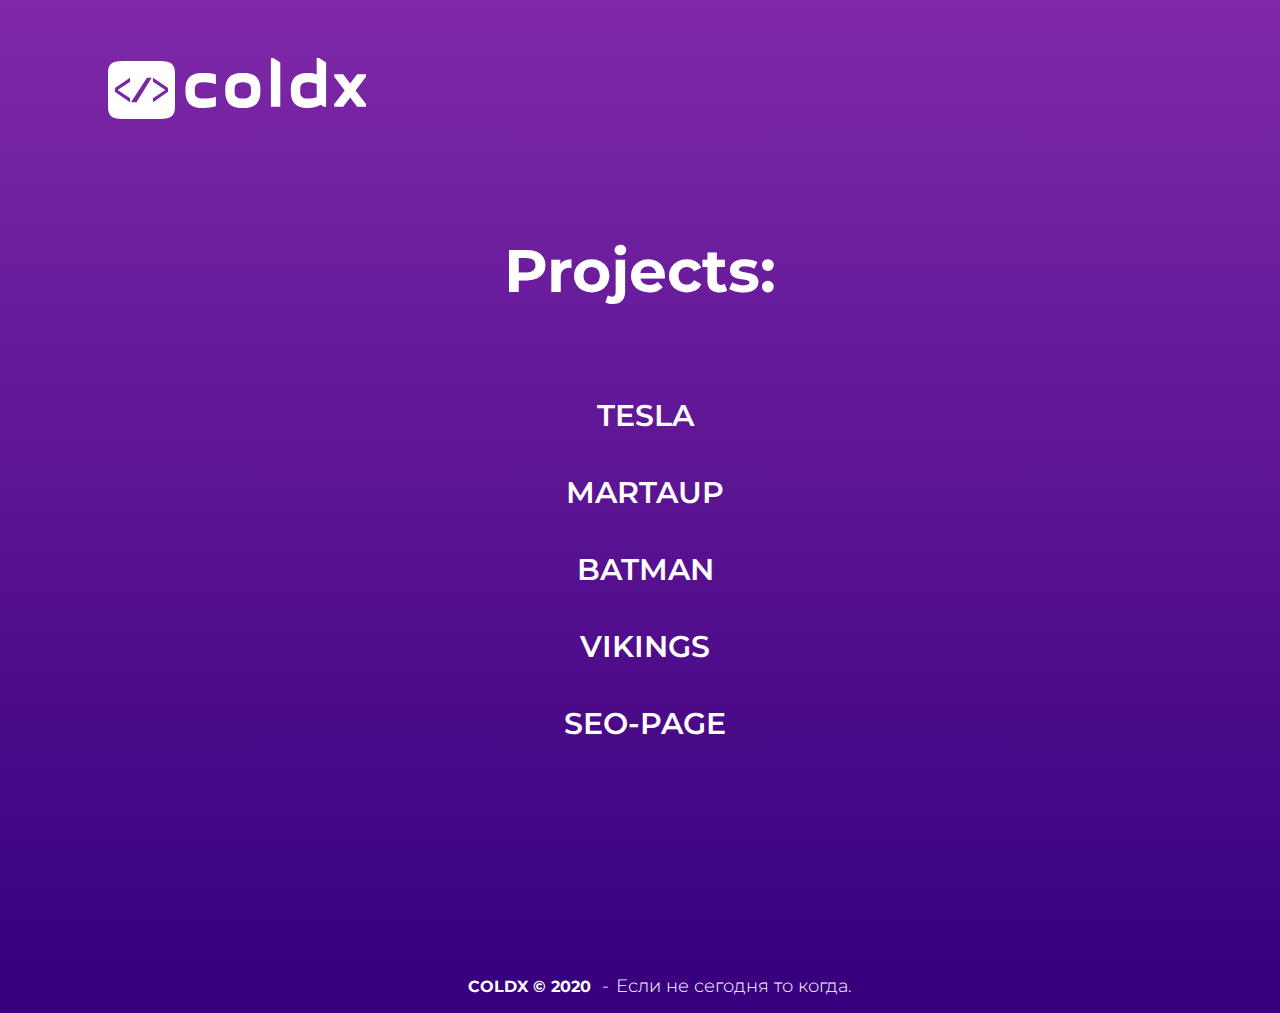
==== index.html @ e087aa27 "add seo-page in index.html" ====
<html lang="en">
  <head>
    <meta charset="UTF-8" />
    <meta name="viewport" content="width=device-width, initial-scale=1.0" />
    <link rel="stylesheet" href="./css/style.css" />
    <link
      href="https://fonts.googleapis.com/css2?family=Montserrat:wght@300;400;700&display=swap"
      rel="stylesheet"
    />
    <title>COLDX PAGE</title>
    <link rel="icon" href="images/favicon1.ico" type="image/x-icon" />
  </head>
  <body>
    <header class="header">
      <img class="header__logo" src="./images/logo.svg" alt="logo" />
      <div class="header__inner">
        <h1 class="header__title">Projects:</h1>
        <ul class="header__list">
          <li class="header__item">
            <a class="header__link" href="/tesla">tesla</a>
          </li>
          <li class="header__item">
            <a class="header__link" href="/martaup">martaup</a>
          </li>
          <li class="header__item">
            <a class="header__link" href="/batman">batman</a>
          </li>
          <li class="header__item">
            <a class="header__link" href="/Vikings">vikings</a>
          </li>
           <li class="header__item">
            <a class="header__link" href="/seo">seo-page</a>
          </li>
        </ul>
      </div>
    </header>
    <footer class="footer">
      <div class="footer-copy">
        <ul>
          <li>COLDX © 2020</li>
          <li class="footer__text">Если не сегодня то когда.</li>
        </ul>
      </div>
    </footer>
  </body>
</html>
---- css/style.css ----
* {
  box-sizing: border-box;
}

body {
  font-family: "Montserrat", sans-serif;
  color: #ffffff;
  background: linear-gradient(180deg, #7f29a8 0%, #38007e 95.83%);
}

.header {
  font-size: 30px;
}
.header__inner {
  text-align: center;
  padding: 50px;
}

.header__title {
  padding-bottom: 30px;
}
.header__logo {
  padding: 50px 0 25px 100px;
}

.header__item {
  padding: 20px 0;
  list-style: none;
  margin-right: 30px;
}
.header__link {
  color: #ffffff;
  text-decoration: none;
  font-weight: 600;
  text-transform: uppercase;
}

.header__link:hover {
  color: hsl(172, 96%, 40%);
  transition: all 1s ease;
}

.footer ul {
  list-style: none;
}

.footer {
  text-align: center;
  font-weight: 700;
  padding: 117px 0 0;
}

.footer li {
  display: inline-block;
  padding: 0 10px;
  position: relative;
}

.footer__text {
  font-size: 18px;
  font-weight: 300;
  position: relative;
}
.footer__text::before {
  content: "-";
  position: absolute;
  bottom: 0;
  top: 0;
  left: -4px;
}

@media (max-width: 1040px) {
  .header__logo {
    margin: 0 auto;
    display: block;
    padding: 50 0 50px 0;
  }
}

@media (max-width: 640px) {
  .header__item {
    font-size: 20px;
}
.header__title {
    font-size: 28px;
}
}
@media (max-width: 457px) {
  .footer__text::before {
    display: none;
  }

}
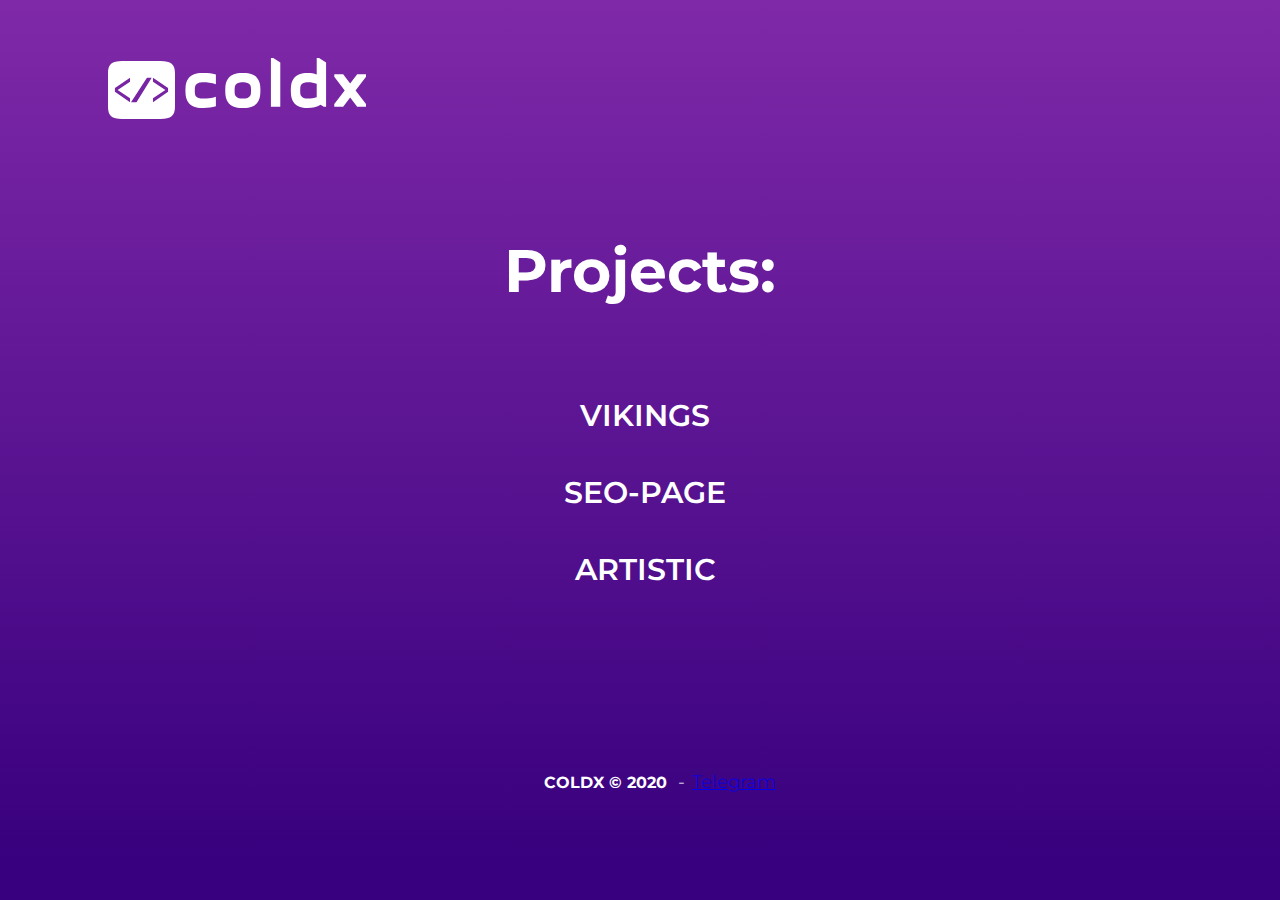
==== commit 20f12f70: "Update index.html" ====
--- a/index.html
+++ b/index.html
@@ -17,19 +17,13 @@
         <h1 class="header__title">Projects:</h1>
         <ul class="header__list">
           <li class="header__item">
-            <a class="header__link" href="/tesla">tesla</a>
-          </li>
-          <li class="header__item">
-            <a class="header__link" href="/martaup">martaup</a>
-          </li>
-          <li class="header__item">
-            <a class="header__link" href="/batman">batman</a>
-          </li>
-          <li class="header__item">
             <a class="header__link" href="/Vikings">vikings</a>
           </li>
            <li class="header__item">
-            <a class="header__link" href="/seo">seo-page</a>
+            <a class="header__link" href="/seo-page">seo-page</a>
+          </li>
+            <li class="header__item">
+            <a class="header__link" href="/artistic">artistic</a>
           </li>
         </ul>
       </div>
@@ -37,8 +31,8 @@
     <footer class="footer">
       <div class="footer-copy">
         <ul>
-          <li>COLDX © 2020</li>
-          <li class="footer__text">Если не сегодня то когда.</li>
+          <li>COLDX © 2020 <a href="mailto:coldxdev@gmail.com"><coldxdev@gmail.com/></a></li>
+          <li class="footer__text"><a href="https://t.me/coldxdev">Telegram</a></li>
         </ul>
       </div>
     </footer>
--- a/css/style.css
+++ b/css/style.css
@@ -6,6 +6,7 @@
   font-family: "Montserrat", sans-serif;
   color: #ffffff;
   background: linear-gradient(180deg, #7f29a8 0%, #38007e 95.83%);
+  background-color: #3C1969;
 }
 
 .header {
@@ -13,7 +14,7 @@
 }
 .header__inner {
   text-align: center;
-  padding: 50px;
+  padding-top: 50px;
 }
 
 .header__title {
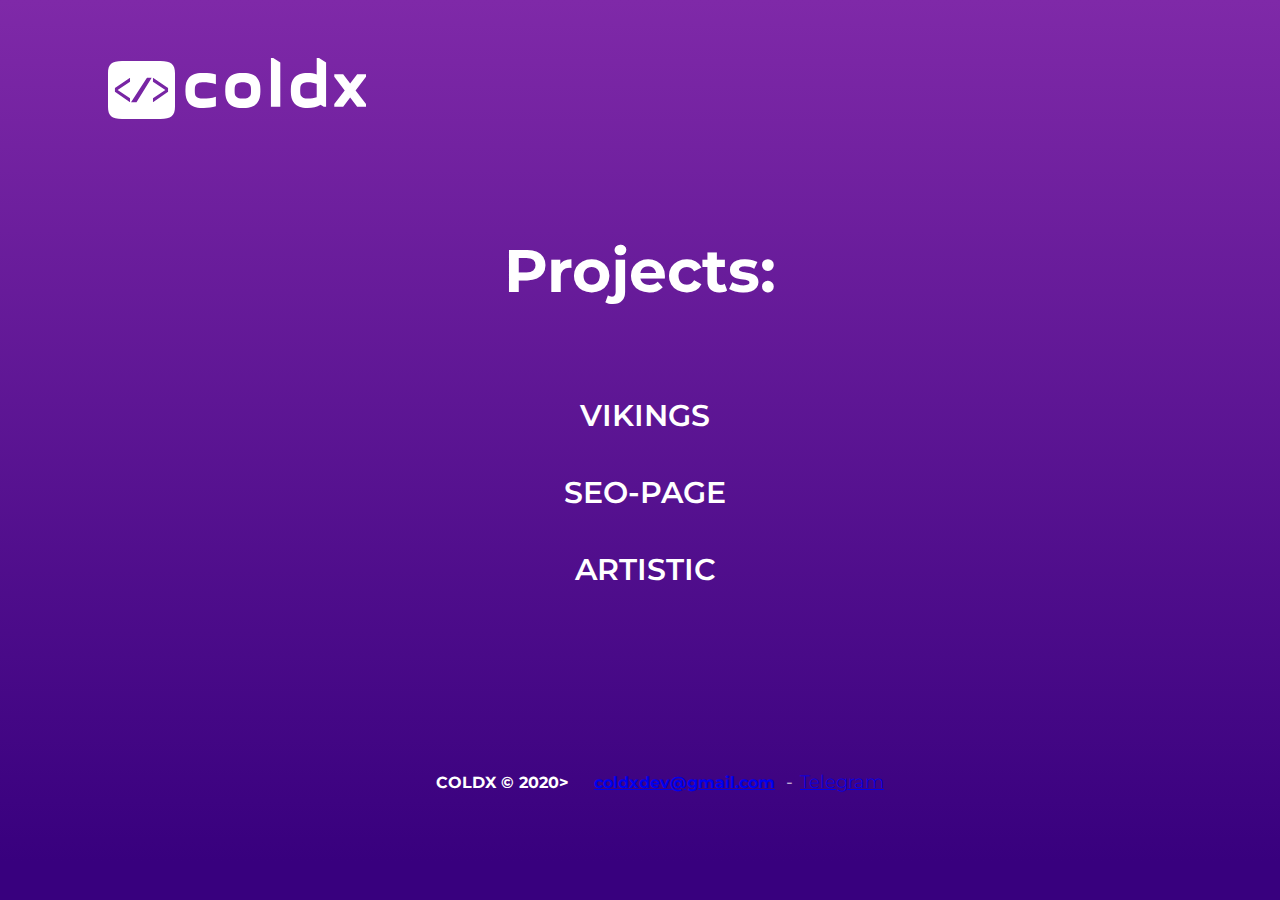
==== commit cae6cfdb: "Update index.html" ====
--- a/index.html
+++ b/index.html
@@ -31,8 +31,9 @@
     <footer class="footer">
       <div class="footer-copy">
         <ul>
-          <li>COLDX © 2020 <a href="mailto:coldxdev@gmail.com"><coldxdev@gmail.com/></a></li>
-          <li class="footer__text"><a href="https://t.me/coldxdev">Telegram</a></li>
+          <li>COLDX © 2020></li>
+           <li><a class="footer__link" href="mailto:coldxdev@gmail.com">coldxdev@gmail.com</a></li>
+          <li class="footer__text"><a class="footer__link" href="https://t.me/coldxdev">Telegram</a></li>
         </ul>
       </div>
     </footer>
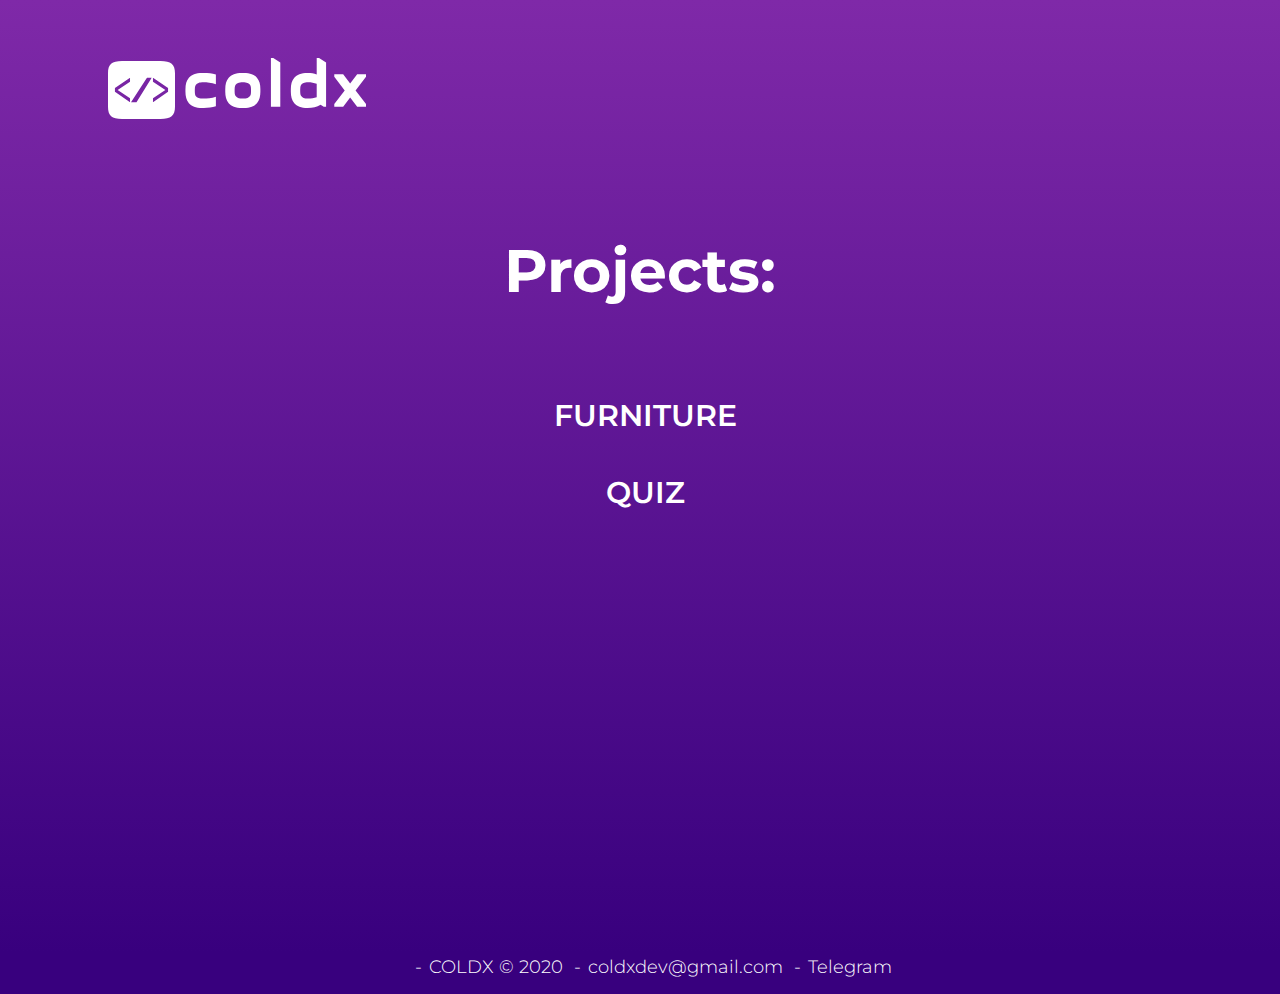
==== commit b5258b97: "update" ====
--- a/index.html
+++ b/index.html
@@ -1,41 +1,38 @@
 <html lang="en">
-  <head>
-    <meta charset="UTF-8" />
-    <meta name="viewport" content="width=device-width, initial-scale=1.0" />
-    <link rel="stylesheet" href="./css/style.css" />
-    <link
-      href="https://fonts.googleapis.com/css2?family=Montserrat:wght@300;400;700&display=swap"
-      rel="stylesheet"
-    />
-    <title>COLDX PAGE</title>
-    <link rel="icon" href="images/favicon1.ico" type="image/x-icon" />
-  </head>
-  <body>
-    <header class="header">
-      <img class="header__logo" src="./images/logo.svg" alt="logo" />
-      <div class="header__inner">
-        <h1 class="header__title">Projects:</h1>
-        <ul class="header__list">
-          <li class="header__item">
-            <a class="header__link" href="/Vikings">vikings</a>
-          </li>
-           <li class="header__item">
-            <a class="header__link" href="/seo-page">seo-page</a>
-          </li>
-            <li class="header__item">
-            <a class="header__link" href="/artistic">artistic</a>
-          </li>
-        </ul>
-      </div>
-    </header>
-    <footer class="footer">
-      <div class="footer-copy">
-        <ul>
-          <li>COLDX © 2020></li>
-           <li><a class="footer__link" href="mailto:coldxdev@gmail.com">coldxdev@gmail.com</a></li>
-          <li class="footer__text"><a class="footer__link" href="https://t.me/coldxdev">Telegram</a></li>
-        </ul>
-      </div>
-    </footer>
-  </body>
+
+<head>
+  <meta charset="UTF-8" />
+  <meta name="viewport" content="width=device-width, initial-scale=1.0" />
+  <link rel="stylesheet" href="./css/style.css" />
+  <link href="https://fonts.googleapis.com/css2?family=Montserrat:wght@300;400;700&display=swap" rel="stylesheet" />
+  <title>COLDX PAGE</title>
+  <link rel="icon" href="images/favicon1.ico" type="image/x-icon" />
+</head>
+
+<body>
+  <header class="header">
+    <img class="header__logo" src="./images/logo.svg" alt="logo" />
+    <div class="header__inner">
+      <h1 class="header__title">Projects:</h1>
+      <ul class="header__list">
+        <li class="header__item">
+          <a class="header__link" href="https://coldxdev.github.io/test-task-3">Furniture</a>
+        </li>
+        <li class="header__item">
+          <a class="header__link" href="https://coldxdev.github.io/quiz-js">Quiz</a>
+        </li>
+      </ul>
+    </div>
+  </header>
+  <footer class="footer">
+    <div class="footer-copy">
+      <ul>
+        <li class="footer__text">COLDX © 2020</li>
+        <li class="footer__text"><a class="footer__link" href="mailto:coldxdev@gmail.com">coldxdev@gmail.com</a></li>
+        <li class="footer__text"><a class="footer__link" href="https://t.me/coldxdev">Telegram</a></li>
+      </ul>
+    </div>
+  </footer>
+</body>
+
 </html>
--- a/css/style.css
+++ b/css/style.css
@@ -13,6 +13,7 @@
   font-size: 30px;
 }
 .header__inner {
+  height: 90%;
   text-align: center;
   padding-top: 50px;
 }
@@ -48,7 +49,6 @@
 .footer {
   text-align: center;
   font-weight: 700;
-  padding: 117px 0 0;
 }
 
 .footer li {
@@ -61,6 +61,14 @@
   font-size: 18px;
   font-weight: 300;
   position: relative;
+}
+.footer__link{
+  color: #fff;
+  text-decoration: none;
+}
+.footer__link:hover {
+  color: hsl(172, 96%, 40%);
+  transition: all 1s ease;
 }
 .footer__text::before {
   content: "-";
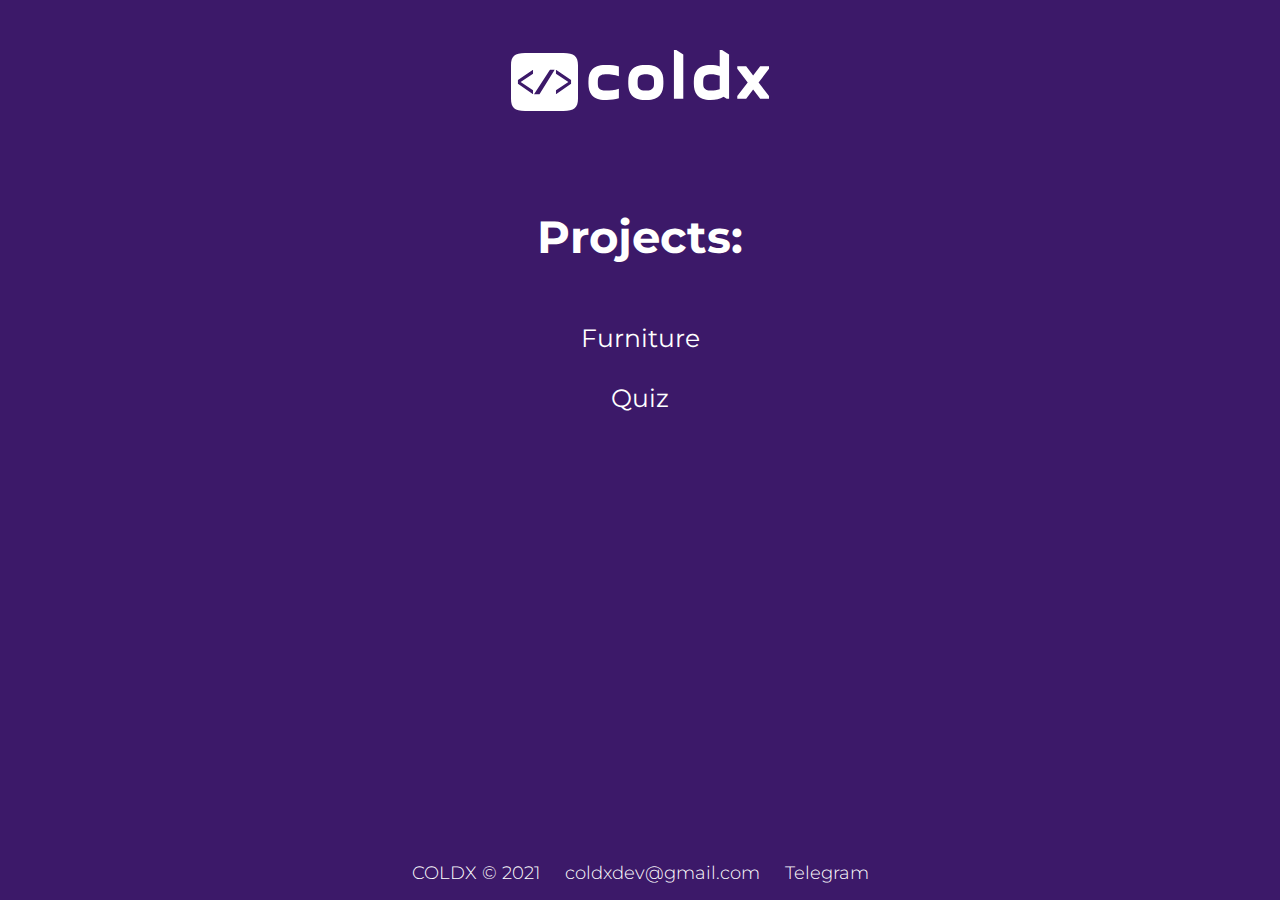
==== commit c3e66c57: "some fix and redesign" ====
--- a/index.html
+++ b/index.html
@@ -1,3 +1,4 @@
+<!DOCTYPE html>
 <html lang="en">
 
 <head>
@@ -6,7 +7,7 @@
   <link rel="stylesheet" href="./css/style.css" />
   <link href="https://fonts.googleapis.com/css2?family=Montserrat:wght@300;400;700&display=swap" rel="stylesheet" />
   <title>COLDX PAGE</title>
-  <link rel="icon" href="images/favicon1.ico" type="image/x-icon" />
+  <link rel="icon" href="images/favicon.ico" type="image/x-icon" />
 </head>
 
 <body>
@@ -24,10 +25,12 @@
       </ul>
     </div>
   </header>
+
+
   <footer class="footer">
     <div class="footer-copy">
-      <ul>
-        <li class="footer__text">COLDX © 2020</li>
+      <ul class="footer__list">
+        <li class="footer__text">COLDX © 2021</li>
         <li class="footer__text"><a class="footer__link" href="mailto:coldxdev@gmail.com">coldxdev@gmail.com</a></li>
         <li class="footer__text"><a class="footer__link" href="https://t.me/coldxdev">Telegram</a></li>
       </ul>
--- a/css/style.css
+++ b/css/style.css
@@ -1,48 +1,75 @@
-* {
+html {
   box-sizing: border-box;
 }
 
+*,
+*::before,
+*::after {
+  box-sizing: inherit;
+}
+
+html,
 body {
+  height: 100%;
+}
+
+body {
+  margin: 0;
+  padding: 0;
   font-family: "Montserrat", sans-serif;
   color: #ffffff;
-  background: linear-gradient(180deg, #7f29a8 0%, #38007e 95.83%);
+  display: flex;
+  flex-direction: column;
   background-color: #3C1969;
 }
 
+
 .header {
-  font-size: 30px;
+  flex: 1 1 auto;
 }
+
 .header__inner {
-  height: 90%;
   text-align: center;
-  padding-top: 50px;
+  padding-bottom: 50px;
+}
+
+.header__logo {
+  display: block;
+  max-width: 100%;
+  margin: 50px auto 100px;
 }
 
 .header__title {
-  padding-bottom: 30px;
+  padding-bottom: 15px;
+  font-size: 45px;
+  line-height: 52px;
 }
-.header__logo {
-  padding: 50px 0 25px 100px;
+
+.header__list {
+  padding-left: 0;
 }
 
 .header__item {
-  padding: 20px 0;
+  text-align: center;
+  padding: 15px 0;
   list-style: none;
-  margin-right: 30px;
 }
+
 .header__link {
   color: #ffffff;
+  font-size: 25px;
   text-decoration: none;
-  font-weight: 600;
-  text-transform: uppercase;
+  border-bottom: 2px solid transparent;
 }
 
 .header__link:hover {
-  color: hsl(172, 96%, 40%);
-  transition: all 1s ease;
+  color: #04c8ae;
+  transition: color .4s ease, border .4s ease;
+  border-bottom: 2px solid #04c8ae;
 }
 
-.footer ul {
+.footer__list{
+  padding: 0;
   list-style: none;
 }
 
@@ -62,41 +89,35 @@
   font-weight: 300;
   position: relative;
 }
-.footer__link{
+
+.footer__link {
   color: #fff;
   text-decoration: none;
-}
-.footer__link:hover {
-  color: hsl(172, 96%, 40%);
-  transition: all 1s ease;
-}
-.footer__text::before {
-  content: "-";
-  position: absolute;
-  bottom: 0;
-  top: 0;
-  left: -4px;
+  border-bottom: 2px solid transparent;
 }
 
-@media (max-width: 1040px) {
-  .header__logo {
-    margin: 0 auto;
-    display: block;
-    padding: 50 0 50px 0;
-  }
+.footer__link:hover {
+  color: #04c8ae;
+  transition: color .4s ease, border .4s ease;
+  border-bottom: 2px solid #04c8ae;
 }
 
 @media (max-width: 640px) {
   .header__item {
     font-size: 20px;
-}
-.header__title {
-    font-size: 28px;
-}
-}
-@media (max-width: 457px) {
-  .footer__text::before {
-    display: none;
   }
 
+  .header__title {
+    font-size: 28px;
+  }
 }
+
+
+@media screen and (max-width: 550px) {
+  .footer li {
+    display: block;
+    padding: 10px;
+    position: relative;
+  }
+  
+}
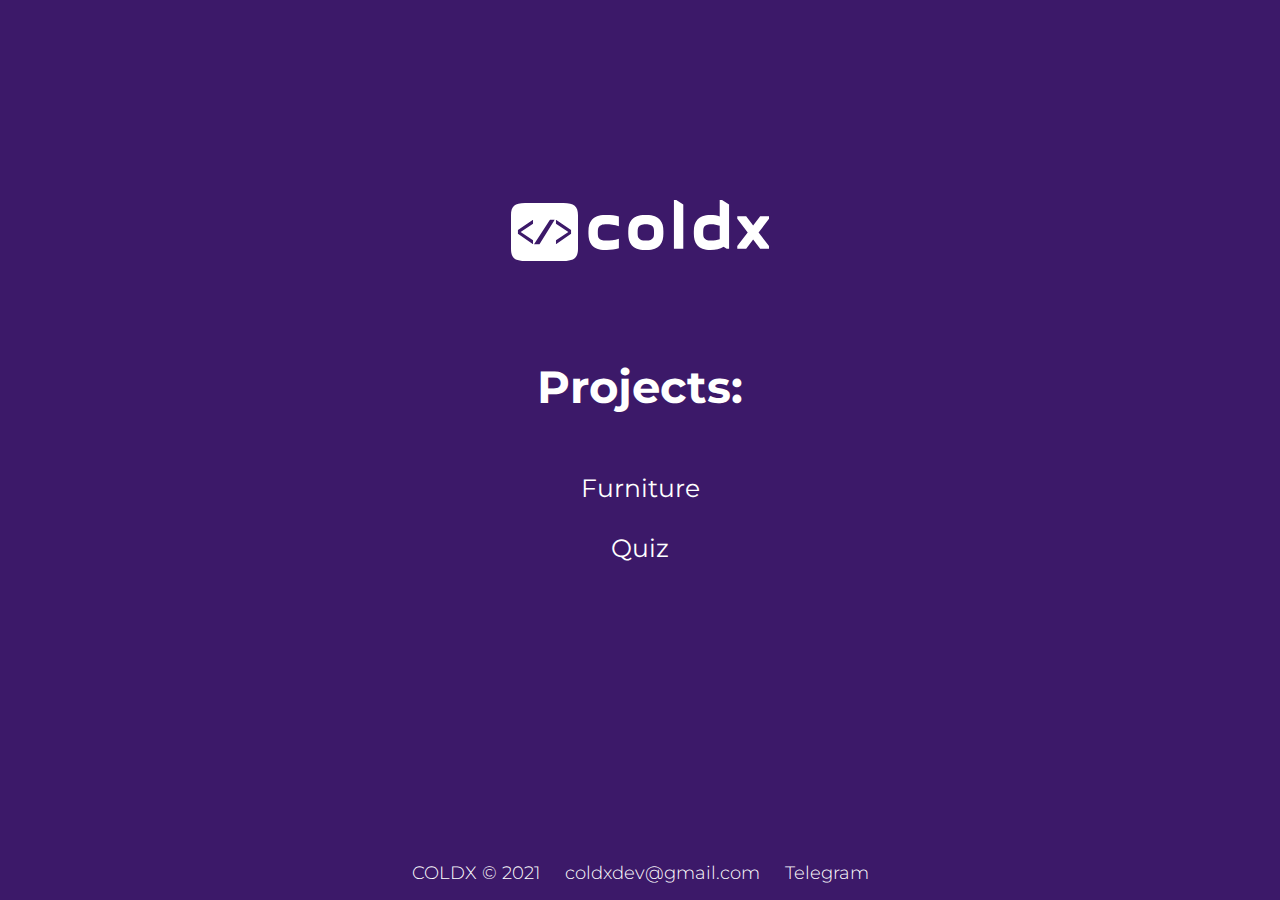
==== commit 8317f0d2: "some test" ====
--- a/index.html
+++ b/index.html
@@ -36,6 +36,6 @@
       </ul>
     </div>
   </footer>
+  <script src="js/script.js"></script>
 </body>
-
 </html>
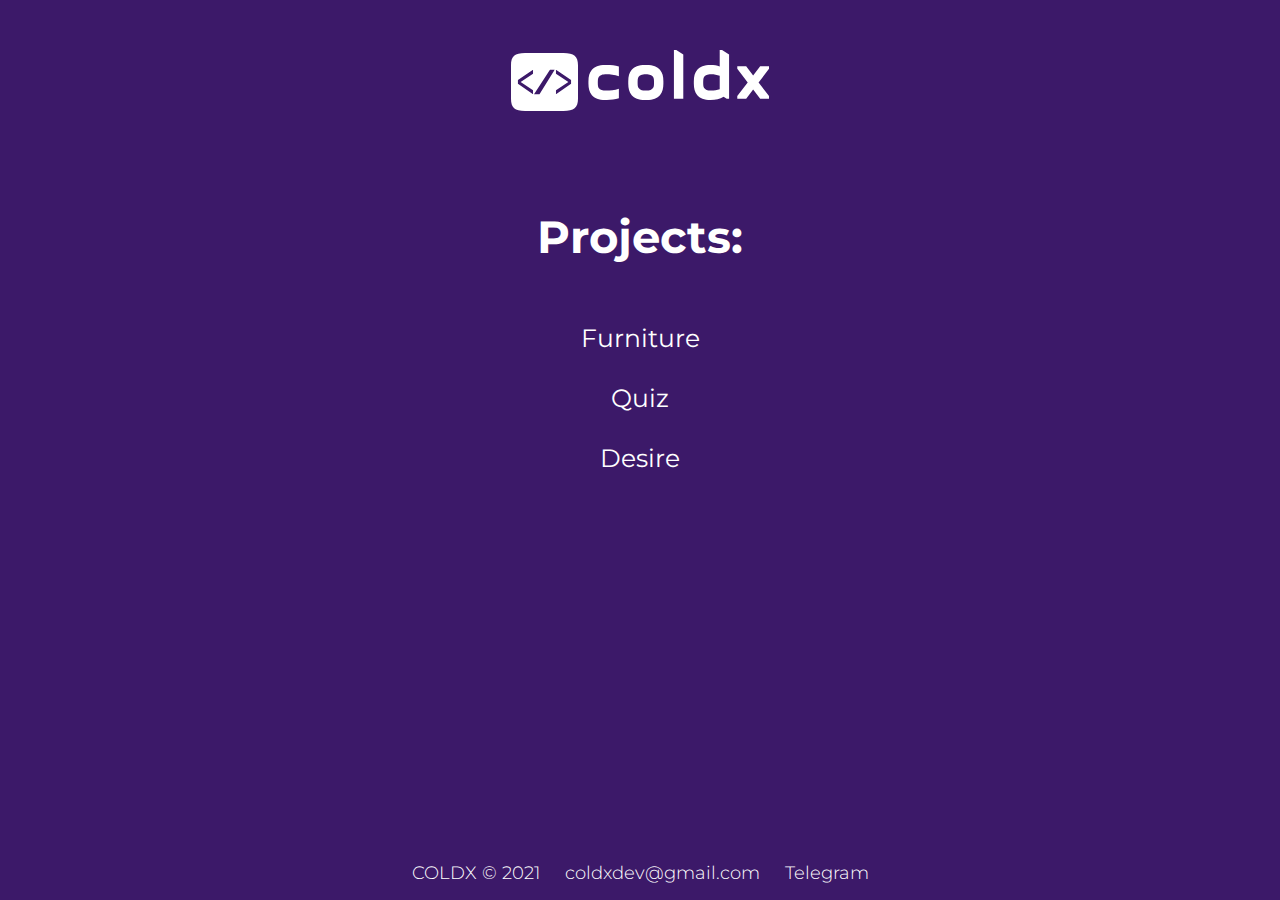
==== commit 0f43138e: "add link" ====
--- a/index.html
+++ b/index.html
@@ -22,6 +22,9 @@
         <li class="header__item">
           <a class="header__link" href="https://coldxdev.github.io/quiz-js">Quiz</a>
         </li>
+        <li class="header__item">
+          <a class="header__link" href="https://coldxdev.github.io/desire">Desire</a>
+        </li>
       </ul>
     </div>
   </header>
